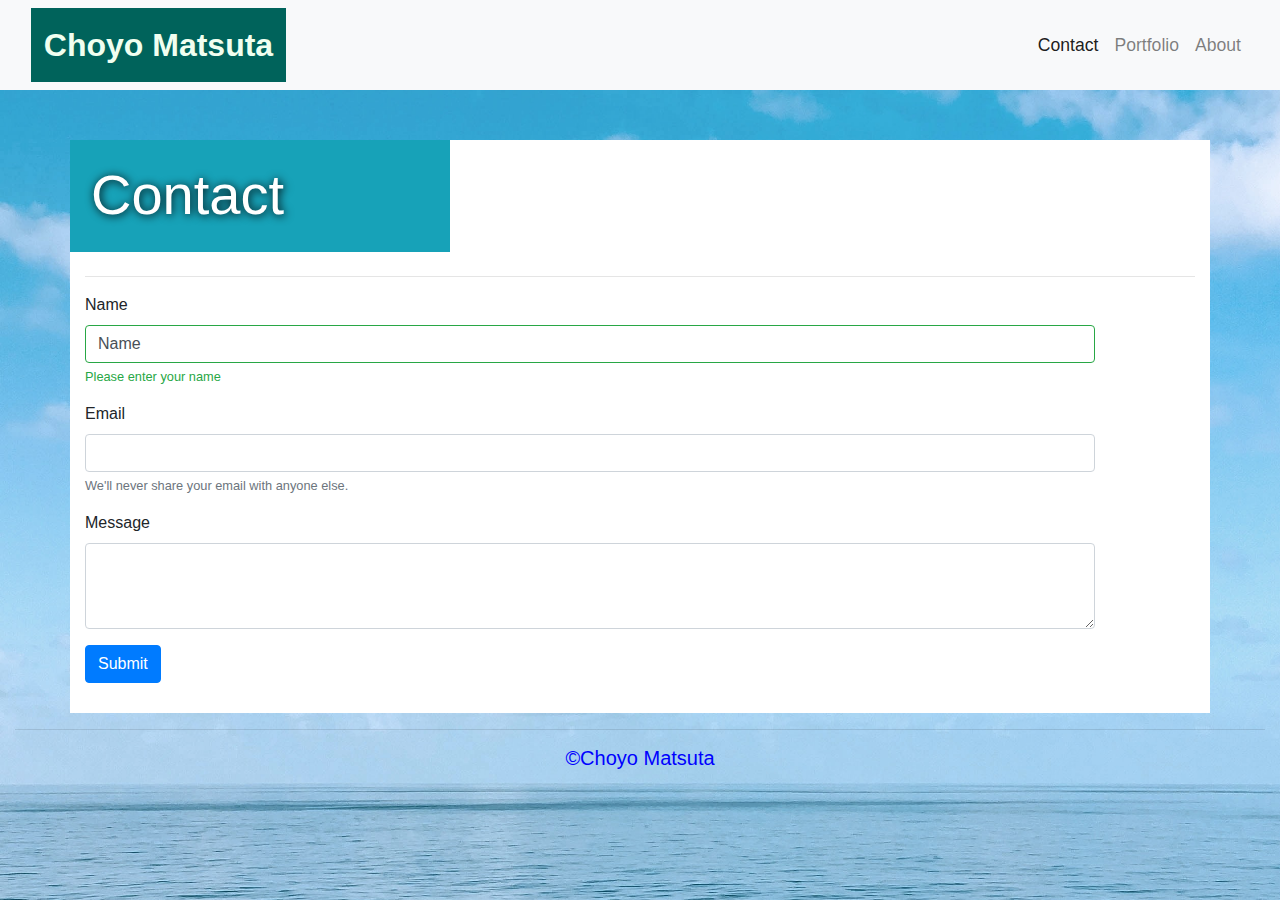
==== contact.html @ 1dc20bec "updated original portfolio" ====
<!DOCTYPE html>
<html lang="en">
<head>
    <meta charset="UTF-8">
    <meta name="viewport" content="width=device-width, initial-scale=1.0">
    <title>Contact</title>

    <!-- Bootstrap CDN -->
    <link rel="stylesheet" href="https://maxcdn.bootstrapcdn.com/bootstrap/4.0.0/css/bootstrap.min.css">
    <link rel="stylesheet" href="https://stackpath.bootstrapcdn.com/bootstrap/4.5.2/js/bootstrap.bundle.min.js">
    <script src="https://code.jquery.com/jquery-3.5.1.slim.min.js" integrity="sha384-DfXdz2htPH0lsSSs5nCTpuj/zy4C+OGpamoFVy38MVBnE+IbbVYUew+OrCXaRkfj" crossorigin="anonymous"></script>
    <script src="https://cdn.jsdelivr.net/npm/popper.js@1.16.1/dist/umd/popper.min.js" integrity="sha384-9/reFTGAW83EW2RDu2S0VKaIzap3H66lZH81PoYlFhbGU+6BZp6G7niu735Sk7lN" crossorigin="anonymous"></script>
    <script src="https://stackpath.bootstrapcdn.com/bootstrap/4.5.2/js/bootstrap.min.js" integrity="sha384-B4gt1jrGC7Jh4AgTPSdUtOBvfO8shuf57BaghqFfPlYxofvL8/KUEfYiJOMMV+rV" crossorigin="anonymous"></script>
    <link rel="stylesheet" href="style.css">
    
</head>

<body>

    <!-- Navigation -->
    <header>
        <nav class="navbar navbar-expand-lg navbar-light bg-light">
          <div class="container-fluid">
          <a class="navbar-brand" style="color:honeydew" href="#">Choyo Matsuta</a>
            <button class="navbar-toggler" type="button" data-toggle="collapse" data-target="#navbarText" aria-controls="navbarText" aria-expanded="false" aria-label="Toggle navigation">
              <span class="navbar-toggler-icon"></span>
            </button>
            <div class="collapse navbar-collapse" id="navbarText">
              <ul class="navbar-nav ml-auto">
                <li class="nav-item active">
                  <a class="nav-link" href="contact.html">Contact <span class="sr-only">(current)</span></a>
                </li>
                <li class="nav-item">
                  <a class="nav-link" href="portfolio.html">Portfolio</a>
                </li>
                <li class="nav-item">
                  <a class="nav-link" href="index.html">About</a>
                </li>
              </ul>
            </div>
          </div>
        </nav>
    </header>

    <!-- Contact Section -->
    <div class="container padding">
      <div class="row">
        <div class="col-xl-4 col-lg-4 col-md-4 col-sm-12 col-xs-12 p-3 mb-2 bg-info text-white">
          <h1 class="display-4">Contact</h1>
        </div>
      </div>

      <hr>

    <!-- Contact Form Section -->
      <form>
        <div class="form-group">
          <label for="validationServer01">Name</label>
          <input type="text" class="form-control is-valid" id="validationServer01" value="Name" required>
          <div class="valid-feedback">
            Please enter your name
          </div>
        </div>
        <div class="form-group">
          <label for="exampleInputEmail1">Email</label>
          <input type="email" class="form-control" id="exampleInputEmail1" aria-describedby="emailHelp">
          <small id="emailHelp" class="form-text text-muted">We'll never share your email with anyone else.</small>
        </div>
        <div class="form-group">
          <label for="exampleFormControlTextarea1">Message</label>
          <textarea class="form-control" id="exampleFormControlTextarea1" rows="3"></textarea>
        </div>
        <button type="button" class="btn btn-primary" data-toggle = "modal" data-target = "#modalbutton">Submit</button>

            <!-- Modal -->
            <div class = "modal fade" id = "modalbutton" tabindex = "- 1" role = "dialog" aria-labelledby = "modalbutton" aria-hidden = "true">
              <div class = "modal-dialog" role = "document">
                <div class = "modal-content">
                  <div class = "modal-header">
                    <h5 class = "modal-title" id = "exampleModalLongTitle"> Information Submitted </h5>
                    <button type = "button" class = "close" data-dismiss = "modal" aria-label = "Close">
                      <span aria-hidden = "false"> × </span>
                    </button>
                  </div>
                  <div class = "modal-body">
                    <p> Thank you for your message.</p> <p>
                  </p> </div>
                  <div class = "modal-footer">
                    <button type = "button" class = "btn btn-secondary" data-dismiss = "modal"> Close </button>
                  </div>
                </div>
              </div>
            </div>

      </form>
      
    </div>

</body>

<!-- Footer section -->
<footer>
  <div class="container-fluid padding">
    <div class="row text-center">
      <div class="col-12">
        <hr class="light">
        <h5>&copy;Choyo Matsuta</h5>
      </div>
    </div>
  </div>
</footer>

</html>
---- style.css ----
.navbar-brand {
    background-color: rgb(0, 99, 91);
    font-weight: bold;
    font-size: 2rem;
    padding: .8rem;
}

.nav-link {
    font-size: 1.1em !important;
}

img {
    height: 350px;
    width: 350px;
    padding-top: 20px;
    padding-bottom: 20px;
}

body {
    /* background-color: rgb(208, 214, 214);  */
    background: url(Assets/Images/sky.jpg) no-repeat center center fixed;
    -webkit-background-size: cover;
    -moz-background-size: cover;
    -o-background-size: cover;
    background-size: cover;
    margin-bottom: 50px;
    height: 100%;
    width: 100%;
    font-family: 'Lucida Sans', 'Lucida Sans Regular', 'Lucida Grande', 'Lucida Sans Unicode', Geneva, Verdana, sans-serif;
}

.container {
    background-color: white;
    margin-top: 50px;
}

h1 {
    text-shadow: 1px 1px 10px black;
    margin-top: 5px;
    margin-left: 5px;
}

.img .img-thumbnail {
    width: 100%;
    height: 100%;
}

#text {
    font-weight: bold;
    color: #2858c0;
}

.form-group {
    padding-right: 100px;
}

.btn-primary {
    margin-bottom: 30px;
}

footer {
    color: blue;
}

/* Media Queries */
/* Extra small devices (portrait phones, less than 576px)
   No media query since this is the default in Bootstrap */

/* Small devices (landscape phones, 576px and up) */
@media (max-width: 576px) {
    .form-group {
    padding-right: 10px;
}
}

/* Medium devices (tablets, 768px and up) */
@media (max-width: 768px) {
         .form-group {
    padding-right: 10px;
}
} 

/* Large devices (desktops, 992px and up)
@media (min-width: 992px) { 

} */

/* Extra large devices (large desktops, 1200px and up)
@media (min-width: 1200px) { 
} */
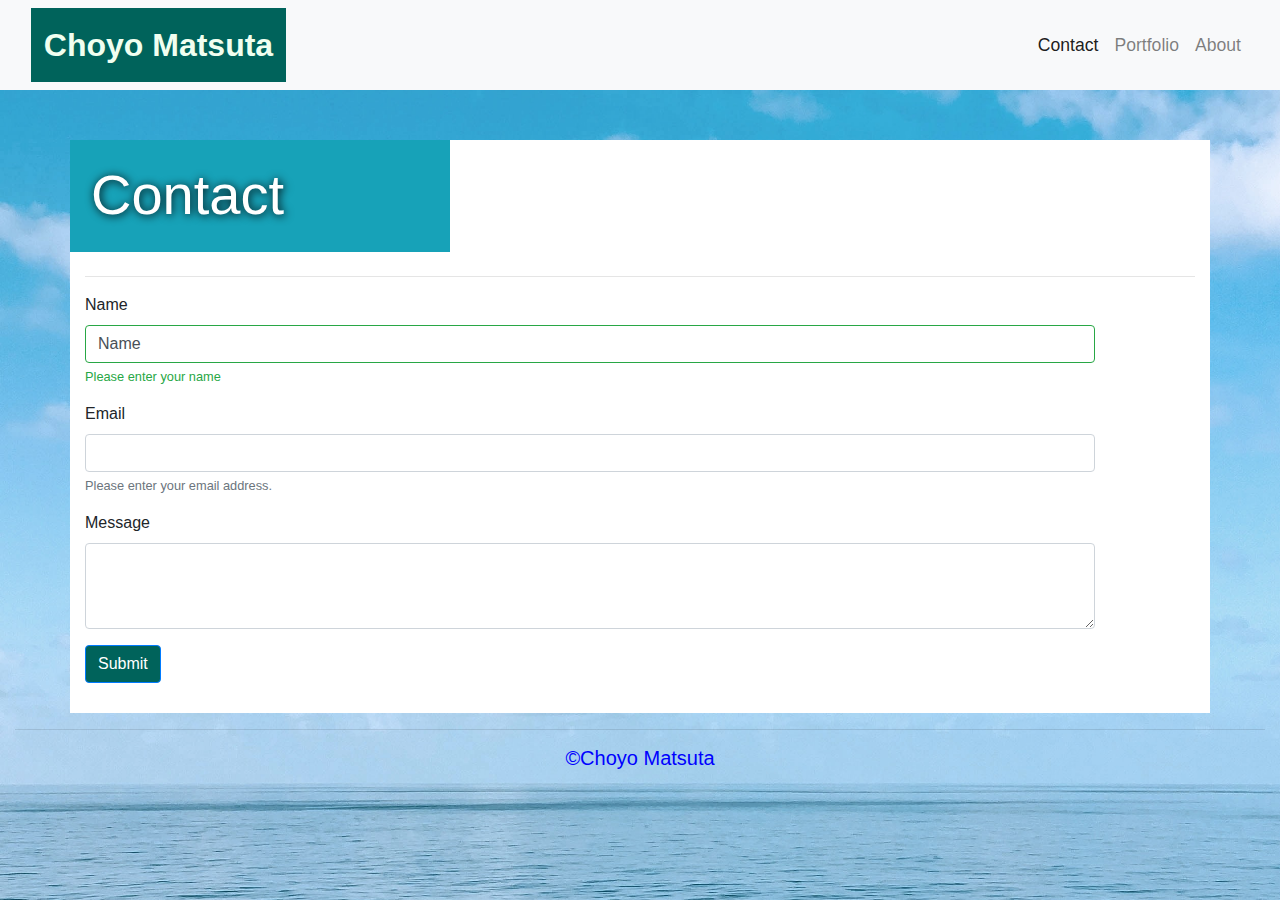
==== commit a3609733: "modify css and updated porfolio" ====
--- a/contact.html
+++ b/contact.html
@@ -64,7 +64,7 @@
         <div class="form-group">
           <label for="exampleInputEmail1">Email</label>
           <input type="email" class="form-control" id="exampleInputEmail1" aria-describedby="emailHelp">
-          <small id="emailHelp" class="form-text text-muted">We'll never share your email with anyone else.</small>
+          <small id="emailHelp" class="form-text text-muted">Please enter your email address.</small>
         </div>
         <div class="form-group">
           <label for="exampleFormControlTextarea1">Message</label>
--- a/style.css
+++ b/style.css
@@ -40,10 +40,26 @@
     margin-left: 5px;
 }
 
-.img .img-thumbnail {
+.gallery-img {
+    display: block;
+    margin-left: auto;
+    margin-right: auto;
+    max-width: 100%;
+    max-height: 100%;
     width: 100%;
-    height: 100%;
 }
+
+.img-caption {
+    font-size: 24px;
+    color: whitesmoke;
+    bottom: 10px;
+    text-align: center;
+}
+
+#img-btn {
+    margin-top: 10px;
+    background-color:rgb(0, 99, 91);
+} 
 
 #text {
     font-weight: bold;
@@ -56,6 +72,7 @@
 
 .btn-primary {
     margin-bottom: 30px;
+    background-color:rgb(0, 99, 91);
 }
 
 footer {
